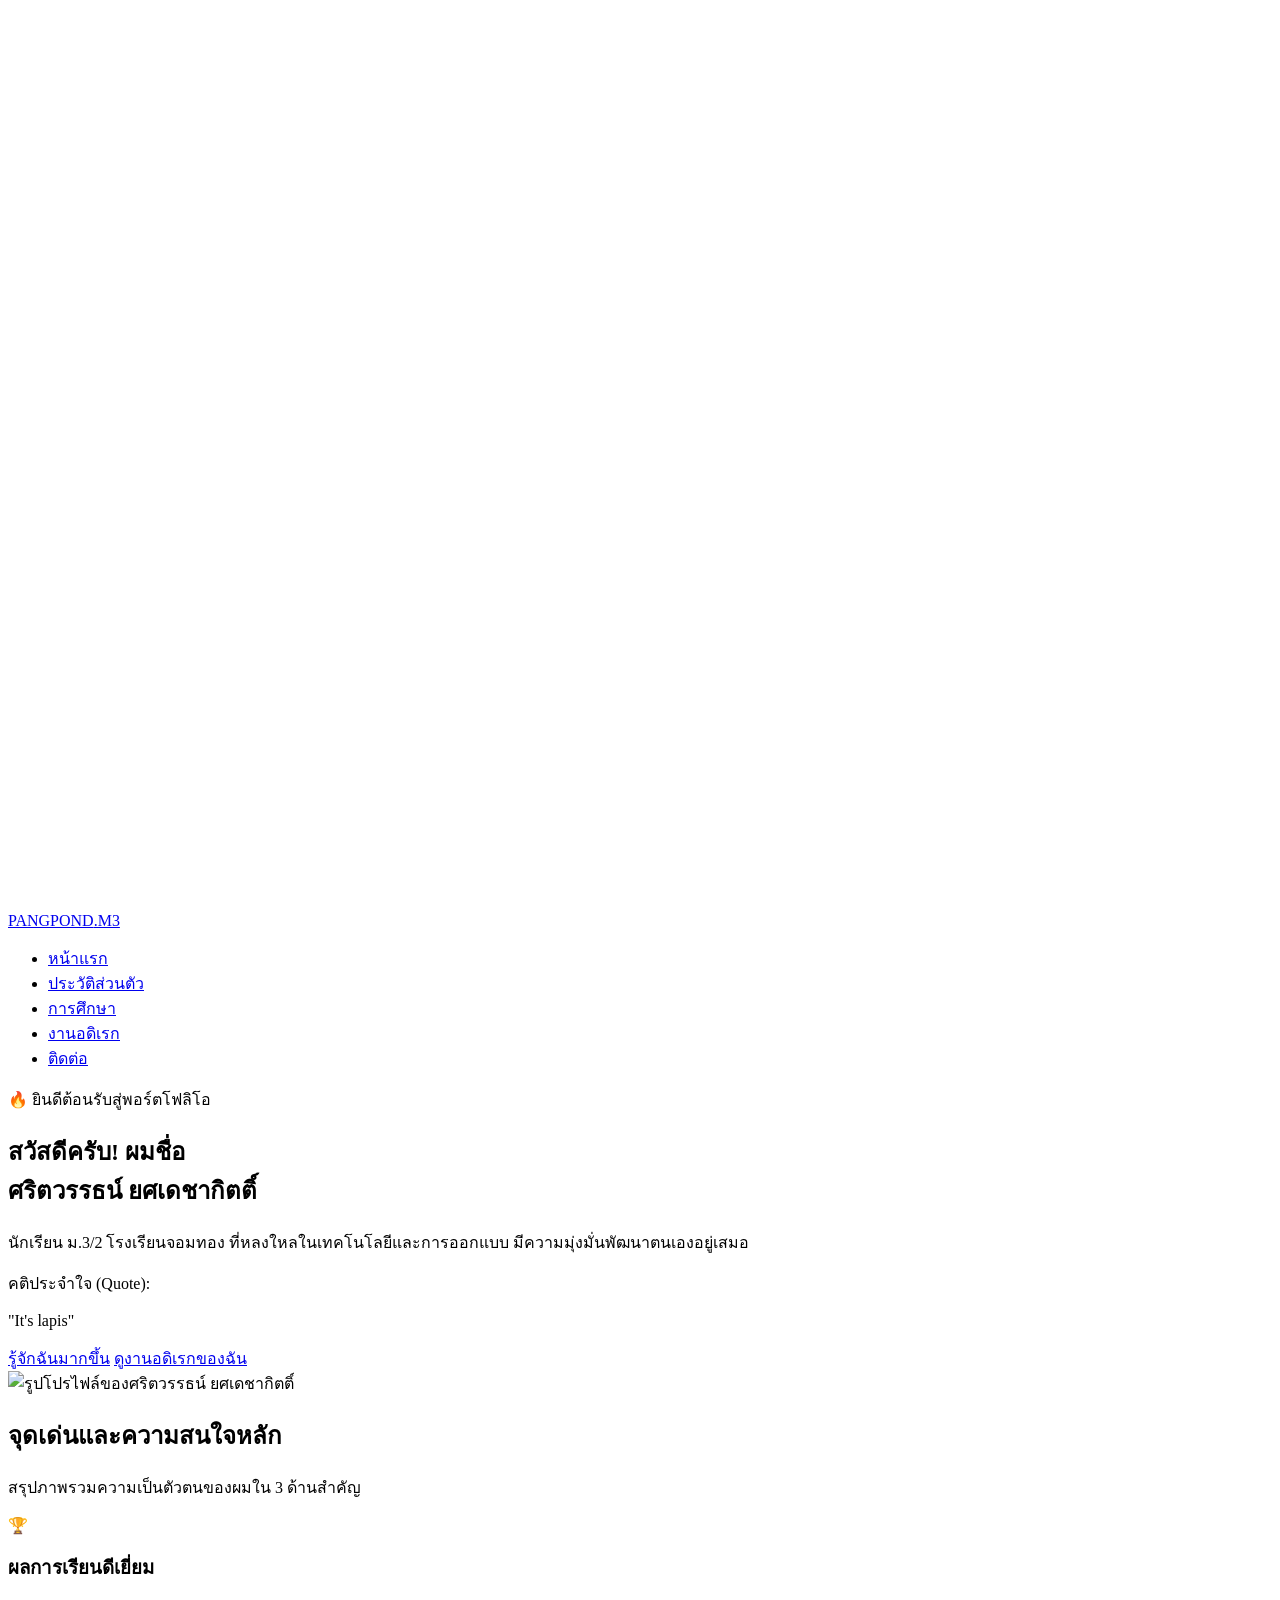
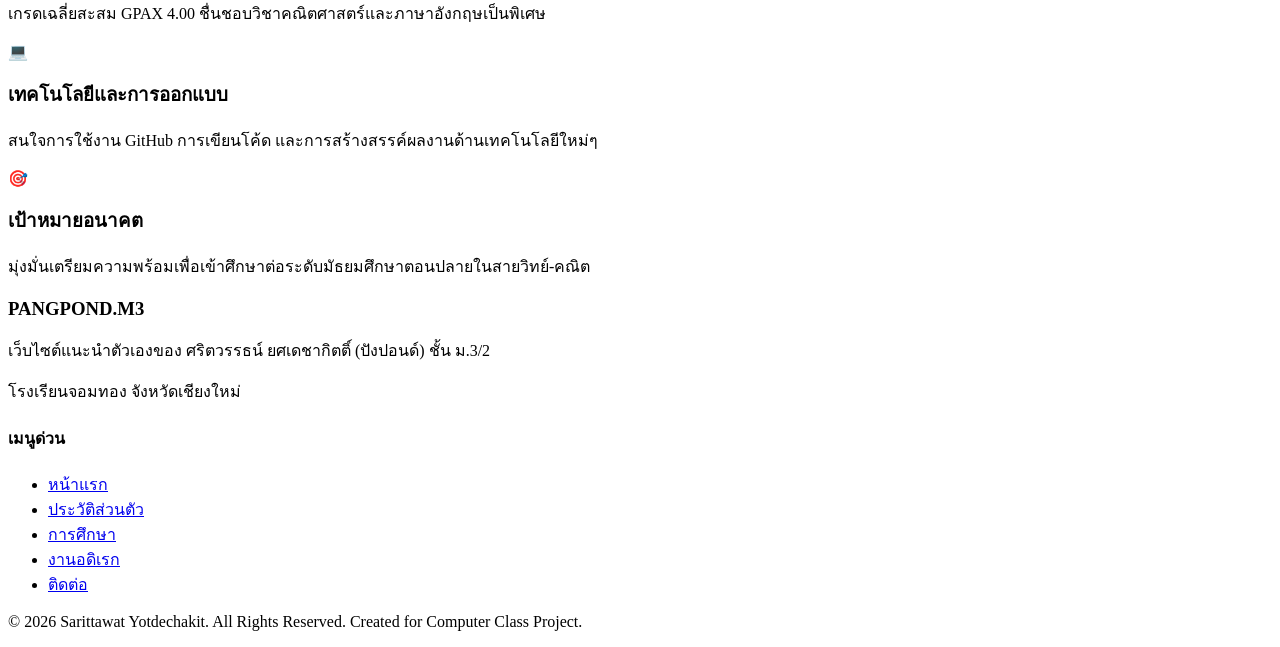
==== index.html @ 7014427b "Create index.html" ====
<!DOCTYPE html>
<html lang="th">
<head>
    <meta charset="UTF-8">
    <meta name="viewport" content="width=device-width, initial-scale=1.0">
    <title>หน้าแรก | Sarittawat Yotdechakit Portfolio</title>
    <link rel="stylesheet" href="style.css">
    <link rel="preconnect" href="https://fonts.googleapis.com">
    <link rel="preconnect" href="https://fonts.gstatic.com" crossorigin>
    <link href="https://fonts.googleapis.com/css2?family=Prompt:wght@300;400;500;600;700&display=swap" rel="stylesheet">
</head>
<body>

    <!-- Canvas สำหรับสร้างเอฟเฟกต์นกฟีนิกซ์ไฟและเปลวเพลิงเมื่อคลิก -->
    <canvas id="fireCanvas"></canvas>

    <!-- Navigation Bar -->
    <header class="navbar-container">
        <nav class="navbar">
            <a href="index.html" class="logo">PANGPOND<span>.M3</span></a>
            <ul class="nav-links">
                <li><a href="index.html" class="active">หน้าแรก</a></li>
                <li><a href="profile.html">ประวัติส่วนตัว</a></li>
                <li><a href="education.html">การศึกษา</a></li>
                <li><a href="hobby.html">งานอดิเรก</a></li>
                <li><a href="contact.html">ติดต่อ</a></li>
            </ul>
        </nav>
    </header>

    <!-- Main Content -->
    <main>
        <!-- Hero Section -->
        <section class="hero-section">
            <div class="hero-content">
                <span class="badge">🔥 ยินดีต้อนรับสู่พอร์ตโฟลิโอ</span>
                <h1 class="hero-title">สวัสดีครับ! ผมชื่อ <br><span class="highlight-text">ศริตวรรธน์ ยศเดชากิตติ์</span></h1>
                <p class="hero-subtitle">นักเรียน ม.3/2 โรงเรียนจอมทอง ที่หลงใหลในเทคโนโลยีและการออกแบบ มีความมุ่งมั่นพัฒนาตนเองอยู่เสมอ</p>
                
                <div class="quote-box">
                    <span class="quote-title">คติประจำใจ (Quote):</span>
                    <p class="quote-text">"It's lapis"</p>
                </div>

                <div class="hero-buttons">
                    <a href="profile.html" class="btn btn-primary">รู้จักฉันมากขึ้น</a>
                    <a href="hobby.html" class="btn btn-secondary">ดูงานอดิเรกของฉัน</a>
                </div>
            </div>

            <div class="hero-image-container">
                <div class="hero-image-bg"></div>
                <img src="https://www.khaosod.co.th/wpapp/uploads/2019/06/62216820_2484852834909243_7694992050374049792_n.jpg" alt="รูปโปรไฟล์ของศริตวรรธน์ ยศเดชากิตติ์" class="hero-avatar">
            </div>
        </section>

        <!-- Highlights Quick Info Section -->
        <section class="container section-padding">
            <div class="section-title">
                <h2>จุดเด่นและความสนใจหลัก</h2>
                <p>สรุปภาพรวมความเป็นตัวตนของผมใน 3 ด้านสำคัญ</p>
            </div>
            <div class="grid-3">
                <div class="card card-highlight">
                    <div class="card-icon">🏆</div>
                    <h3>ผลการเรียนดีเยี่ยม</h3>
                    <p>เกรดเฉลี่ยสะสม GPAX 4.00 ชื่นชอบวิชาคณิตศาสตร์และภาษาอังกฤษเป็นพิเศษ</p>
                </div>
                <div class="card card-highlight">
                    <div class="card-icon">💻</div>
                    <h3>เทคโนโลยีและการออกแบบ</h3>
                    <p>สนใจการใช้งาน GitHub การเขียนโค้ด และการสร้างสรรค์ผลงานด้านเทคโนโลยีใหม่ๆ</p>
                </div>
                <div class="card card-highlight">
                    <div class="card-icon">🎯</div>
                    <h3>เป้าหมายอนาคต</h3>
                    <p>มุ่งมั่นเตรียมความพร้อมเพื่อเข้าศึกษาต่อระดับมัธยมศึกษาตอนปลายในสายวิทย์-คณิต</p>
                </div>
            </div>
        </section>
    </main>

    <!-- Footer -->
    <footer class="footer">
        <div class="footer-container">
            <div class="footer-info">
                <h3>PANGPOND<span>.M3</span></h3>
                <p>เว็บไซต์แนะนำตัวเองของ ศริตวรรธน์ ยศเดชากิตติ์ (ปังปอนด์) ชั้น ม.3/2</p>
                <p>โรงเรียนจอมทอง จังหวัดเชียงใหม่</p>
            </div>
            <div class="footer-links">
                <h4>เมนูด่วน</h4>
                <ul>
                    <li><a href="index.html">หน้าแรก</a></li>
                    <li><a href="profile.html">ประวัติส่วนตัว</a></li>
                    <li><a href="education.html">การศึกษา</a></li>
                    <li><a href="hobby.html">งานอดิเรก</a></li>
                    <li><a href="contact.html">ติดต่อ</a></li>
                </ul>
            </div>
        </div>
        <div class="footer-bottom">
            <p>&copy; 2026 Sarittawat Yotdechakit. All Rights Reserved. Created for Computer Class Project.</p>
        </div>
    </footer>

    <!-- Interactive Script for Phoenix Fire Effect -->
    <script>
        const canvas = document.getElementById('fireCanvas');
        const ctx = canvas.getContext('2d');
        let particles = [];

        function resizeCanvas() {
            canvas.width = window.innerWidth;
            canvas.height = window.innerHeight;
        }
        window.addEventListener('resize', resizeCanvas);
        resizeCanvas();

        class Particle {
            constructor(x, y, vx, vy, color, size, life) {
                this.x = x;
                this.y = y;
                this.vx = vx;
                this.vy = vy;
                this.color = color;
                this.size = size;
                this.life = life;
                this.maxLife = life;
            }
            update() {
                this.x += this.vx;
                this.y += this.vy;
                this.size *= 0.96;
                this.life--;
            }
            draw() {
                ctx.save();
                ctx.globalAlpha = Math.max(0, this.life / this.maxLife);
                ctx.beginPath();
                ctx.arc(this.x, this.y, this.size, 0, Math.PI * 2);
                ctx.fillStyle = this.color;
                ctx.shadowBlur = 15;
                ctx.shadowColor = '#ff3300';
                ctx.fill();
                ctx.restore();
            }
        }

        function createPhoenixExplosion(x, y) {
            const colors = ['#ff2200', '#ff6600', '#ffaa00', '#ffff55', '#ffffff'];
            // Create Phoenix burst rays and wings
            for (let i = 0; i < 80; i++) {
                const angle = Math.random() * Math.PI * 2;
                const speed = Math.random() * 8 + 2;
                const vx = Math.cos(angle) * speed;
                const vy = Math.sin(angle) * speed - 2; // Flame buoyancy
                const color = colors[Math.floor(Math.random() * colors.length)];
                particles.push(new Particle(x, y, vx, vy, color, Math.random() * 10 + 4, Math.random() * 30 + 20));
            }
        }

        window.addEventListener('click', (e) => {
            createPhoenixExplosion(e.clientX, e.clientY);
        });

        function animate() {
            ctx.clearRect(0, 0, canvas.width, canvas.height);
            particles = particles.filter(p => p.life > 0 && p.size > 0.5);
            particles.forEach(p => {
                p.update();
                p.draw();
            });
            requestAnimationFrame(animate);
        }
        animate();
    </script>
</body>
</html>
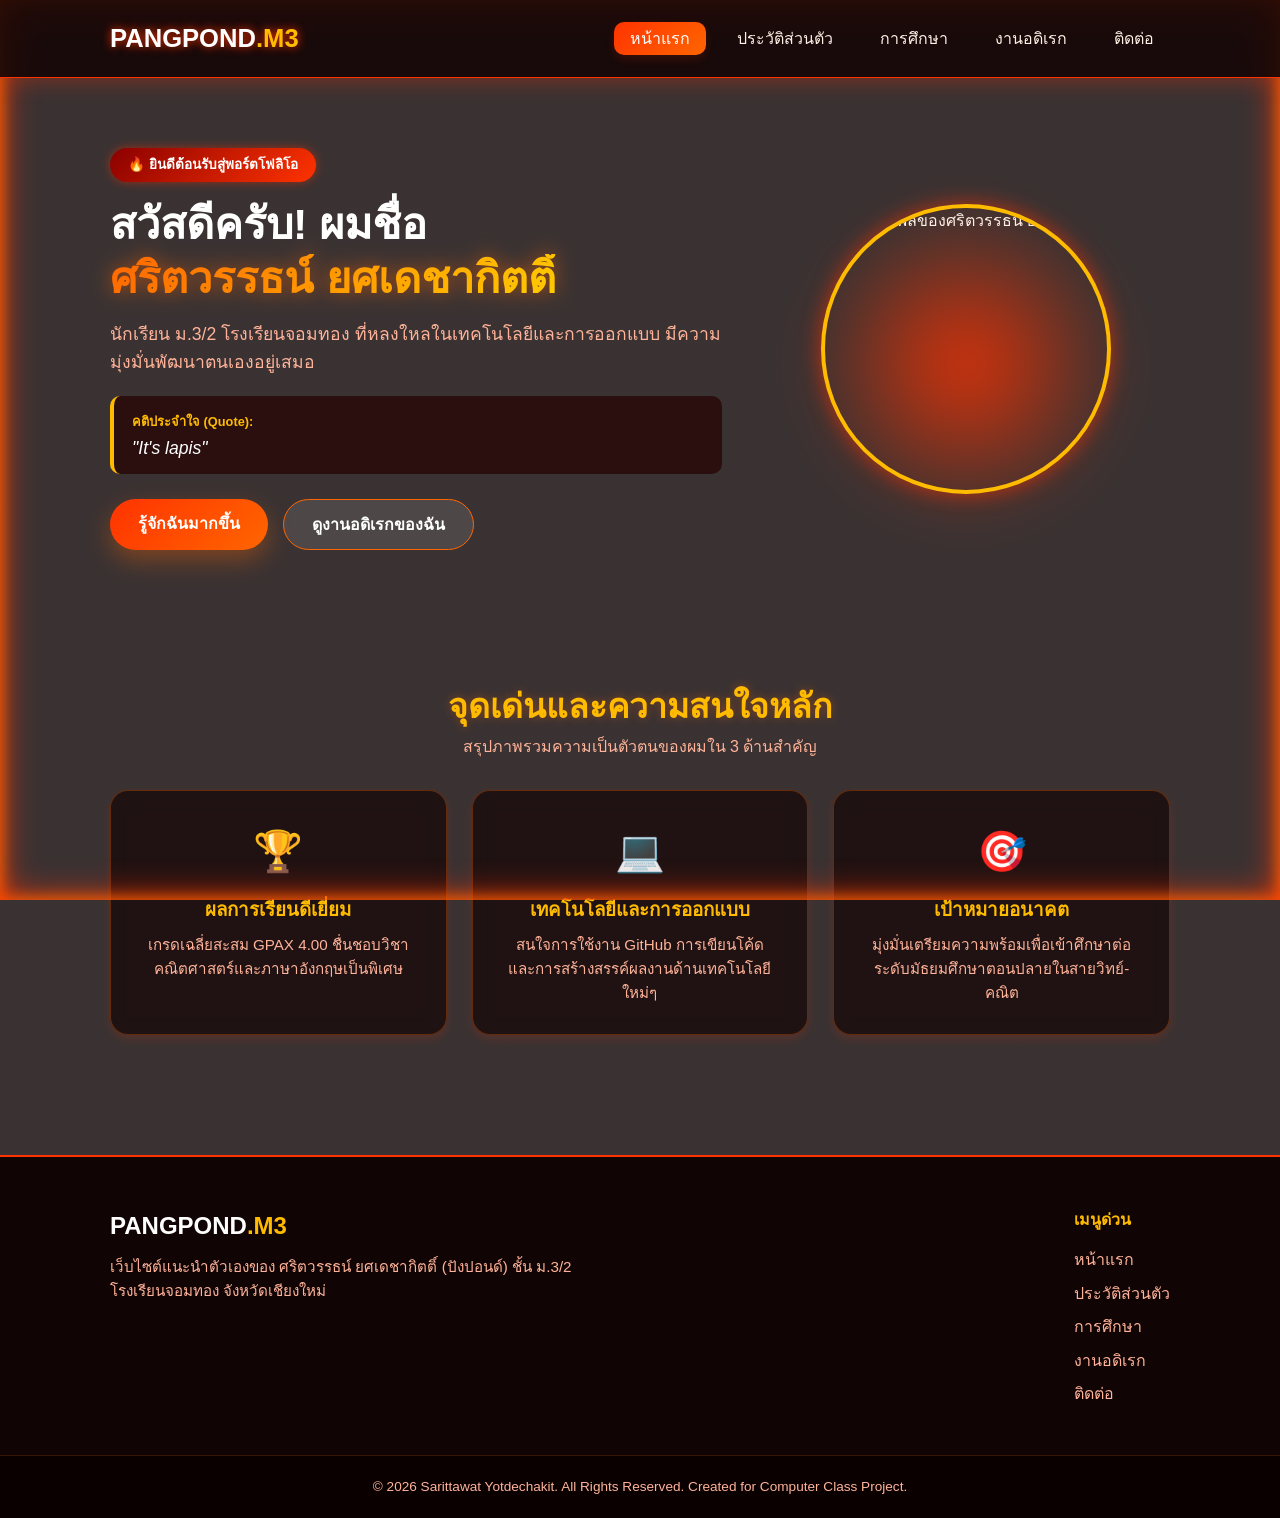
==== commit e2f82f69: "Update index.html" ====
--- a/index.html
+++ b/index.html
@@ -8,8 +8,21 @@
     <link rel="preconnect" href="https://fonts.googleapis.com">
     <link rel="preconnect" href="https://fonts.gstatic.com" crossorigin>
     <link href="https://fonts.googleapis.com/css2?family=Prompt:wght@300;400;500;600;700&display=swap" rel="stylesheet">
+    <style>
+        /* เพิ่มเติม Style เล็กน้อยเพื่อให้ผู้ใช้รู้ว่าการ์ดสามารถคลิกได้ */
+        .card-highlight {
+            cursor: pointer;
+            transition: transform 0.2s, box-shadow 0.2s;
+        }
+        .card-highlight:hover {
+            transform: translateY(-5px);
+        }
+    </style>
 </head>
 <body>
+
+    <!-- แท็กเล่นเสียง (เปลี่ยน phoenix-sound.mp3 เป็นที่อยู่ไฟล์เสียงของคุณ) -->
+    <audio id="phoenixAudio" src="phoenix-sound.mp3" preload="auto"></audio>
 
     <!-- Canvas สำหรับสร้างเอฟเฟกต์นกฟีนิกซ์ไฟและเปลวเพลิงเมื่อคลิก -->
     <canvas id="fireCanvas"></canvas>
@@ -43,8 +56,8 @@
                 </div>
 
                 <div class="hero-buttons">
-                    <a href="profile.html" class="btn btn-primary">รู้จักฉันมากขึ้น</a>
-                    <a href="hobby.html" class="btn btn-secondary">ดูงานอดิเรกของฉัน</a>
+                    <a href="profile.html" class="btn btn-primary" onclick="playPhoenixSound()">รู้จักฉันมากขึ้น</a>
+                    <a href="hobby.html" class="btn btn-secondary" onclick="playPhoenixSound()">ดูงานอดิเรกของฉัน</a>
                 </div>
             </div>
 
@@ -61,17 +74,20 @@
                 <p>สรุปภาพรวมความเป็นตัวตนของผมใน 3 ด้านสำคัญ</p>
             </div>
             <div class="grid-3">
-                <div class="card card-highlight">
+                <!-- ช่องข้อมูลที่ 1 -->
+                <div class="card card-highlight" onclick="playPhoenixSound()">
                     <div class="card-icon">🏆</div>
                     <h3>ผลการเรียนดีเยี่ยม</h3>
                     <p>เกรดเฉลี่ยสะสม GPAX 4.00 ชื่นชอบวิชาคณิตศาสตร์และภาษาอังกฤษเป็นพิเศษ</p>
                 </div>
-                <div class="card card-highlight">
+                <!-- ช่องข้อมูลที่ 2 -->
+                <div class="card card-highlight" onclick="playPhoenixSound()">
                     <div class="card-icon">💻</div>
                     <h3>เทคโนโลยีและการออกแบบ</h3>
                     <p>สนใจการใช้งาน GitHub การเขียนโค้ด และการสร้างสรรค์ผลงานด้านเทคโนโลยีใหม่ๆ</p>
                 </div>
-                <div class="card card-highlight">
+                <!-- ช่องข้อมูลที่ 3 -->
+                <div class="card card-highlight" onclick="playPhoenixSound()">
                     <div class="card-icon">🎯</div>
                     <h3>เป้าหมายอนาคต</h3>
                     <p>มุ่งมั่นเตรียมความพร้อมเพื่อเข้าศึกษาต่อระดับมัธยมศึกษาตอนปลายในสายวิทย์-คณิต</p>
@@ -104,8 +120,20 @@
         </div>
     </footer>
 
-    <!-- Interactive Script for Phoenix Fire Effect -->
+    <!-- Interactive Script for Phoenix Fire Effect & Sound -->
     <script>
+        // ฟังก์ชันเล่นเสียงนกฟีนิกซ์
+        function playPhoenixSound() {
+            const sound = document.getElementById('phoenixAudio');
+            if (sound) {
+                sound.currentTime = 0; // ตั้งค่าเล่นตั้งแต่จุดเริ่มต้นใหม่ทุกครั้งที่คลิก
+                sound.play().catch(error => {
+                    console.log("Audio play blocked or error:", error);
+                });
+            }
+        }
+
+        // เอฟเฟกต์ Canvas เปลวไฟ
         const canvas = document.getElementById('fireCanvas');
         const ctx = canvas.getContext('2d');
         let particles = [];
@@ -149,12 +177,11 @@
 
         function createPhoenixExplosion(x, y) {
             const colors = ['#ff2200', '#ff6600', '#ffaa00', '#ffff55', '#ffffff'];
-            // Create Phoenix burst rays and wings
             for (let i = 0; i < 80; i++) {
                 const angle = Math.random() * Math.PI * 2;
                 const speed = Math.random() * 8 + 2;
                 const vx = Math.cos(angle) * speed;
-                const vy = Math.sin(angle) * speed - 2; // Flame buoyancy
+                const vy = Math.sin(angle) * speed - 2;
                 const color = colors[Math.floor(Math.random() * colors.length)];
                 particles.push(new Particle(x, y, vx, vy, color, Math.random() * 10 + 4, Math.random() * 30 + 20));
             }
--- a/style.css
+++ b/style.css
@@ -0,0 +1,805 @@
+/* ==========================================================================
+   FIRE THEME VARIABLES & GLOBAL STYLES
+   ========================================================================== */
+:root {
+    --fire-dark: #8B0000;
+    --fire-main: #FF3300;
+    --fire-orange: #FF6600;
+    --fire-gold: #FFBB00;
+    --fire-light: #FFE5D9;
+    --white: #FFFFFF;
+    --dark-overlay: rgba(15, 5, 5, 0.82);
+    --card-bg: rgba(25, 10, 10, 0.78);
+    --text-dark: #FFF0E6;
+    --text-muted: #FFB399;
+    --shadow-sm: 0 4px 10px rgba(255, 51, 0, 0.15);
+    --shadow-md: 0 10px 25px rgba(255, 102, 0, 0.35);
+    --shadow-fire: 0 0 20px rgba(255, 51, 0, 0.6);
+    --radius-sm: 10px;
+    --radius-md: 18px;
+    --radius-lg: 28px;
+    --transition: all 0.3s ease;
+}
+
+* {
+    margin: 0;
+    padding: 0;
+    box-sizing: border-box;
+}
+
+/* Custom Feather Mouse Cursor (SVG Glowing Feather Cursor) */
+html, body {
+    cursor: url('data:image/svg+xml;utf8,<svg xmlns="http://www.w3.org/2000/svg" width="36" height="36" viewBox="0 0 24 24" fill="none" stroke="%23FF5500" stroke-width="2" stroke-linecap="round" stroke-linejoin="round"><path d="M20.24 12.24a6 6 0 0 0-8.49-8.49L3 13v5h5l8.75-8.76a6 6 0 0 0 8.49 0z"></path><path d="M16 8L2 22"></path><path d="M17.5 15.5L22 20"></path></svg>') 0 0, auto;
+}
+
+a, button, input {
+    cursor: url('data:image/svg+xml;utf8,<svg xmlns="http://www.w3.org/2000/svg" width="36" height="36" viewBox="0 0 24 24" fill="%23FF9900" stroke="%23FF2200" stroke-width="2"><path d="M20.24 12.24a6 6 0 0 0-8.49-8.49L3 13v5h5l8.75-8.76a6 6 0 0 0 8.49 0z"></path></svg>') 0 0, pointer;
+}
+
+body {
+    font-family: 'Prompt', sans-serif;
+    /* Rodan Godzilla Background with Dark Fire Overlay */
+    background: linear-gradient(var(--dark-overlay), var(--dark-overlay)), 
+                url('https://images.wallpapersden.com/image/download/rodan-godzilla-king-of-the-monsters-movie_a2lraWqUmZqaraWkpJRsa21lrWloZ2U.jpg') no-repeat center center fixed;
+    background-size: cover;
+    color: var(--text-dark);
+    line-height: 1.6;
+    display: flex;
+    flex-direction: column;
+    min-height: 100vh;
+    position: relative;
+    overflow-x: hidden;
+}
+
+/* Border Flame Effect (กรอบเปลวเพลิงลุกรอบจอ) */
+body::before {
+    content: '';
+    position: fixed;
+    top: 0; left: 0; right: 0; bottom: 0;
+    pointer-events: none;
+    z-index: 999;
+    box-shadow: inset 0 0 35px #ff3300, inset 0 0 15px #ff9900;
+    animation: flameBorder 2s infinite alternate ease-in-out;
+}
+
+@keyframes flameBorder {
+    0% { box-shadow: inset 0 0 25px #ff2200, inset 0 0 10px #ff8800; }
+    50% { box-shadow: inset 0 0 45px #ff4400, inset 0 0 20px #ffaa00; }
+    100% { box-shadow: inset 0 0 30px #cc1100, inset 0 0 12px #ff6600; }
+}
+
+/* Canvas for Explosive Phoenix Fire Particle Effects */
+#fireCanvas {
+    position: fixed;
+    top: 0;
+    left: 0;
+    width: 100vw;
+    height: 100vh;
+    pointer-events: none;
+    z-index: 9999;
+}
+
+main {
+    flex: 1;
+}
+
+/* ==========================================================================
+   LAYOUT & UTILITIES
+   ========================================================================== */
+.container {
+    max-width: 1100px;
+    margin: 0 auto;
+    padding: 0 20px;
+}
+
+.section-padding {
+    padding: 60px 20px;
+}
+
+.margin-top-20 { margin-top: 20px; }
+.margin-top-50 { margin-top: 50px; }
+.margin-bottom-30 { margin-bottom: 30px; }
+.text-center { text-align: center; }
+
+.grid-3 {
+    display: grid;
+    grid-template-columns: repeat(auto-fit, minmax(300px, 1fr));
+    gap: 25px;
+}
+
+.page-header {
+    text-align: center;
+    margin-bottom: 40px;
+}
+
+.page-header h1 {
+    font-size: 2.6rem;
+    color: var(--fire-gold);
+    text-shadow: 0 0 15px rgba(255, 102, 0, 0.6);
+    margin: 10px 0;
+}
+
+.page-header p {
+    color: var(--text-muted);
+    font-size: 1.1rem;
+}
+
+.badge {
+    background: linear-gradient(135deg, var(--fire-dark), var(--fire-main));
+    color: var(--white);
+    padding: 6px 18px;
+    border-radius: 50px;
+    font-size: 0.85rem;
+    font-weight: 600;
+    display: inline-block;
+    box-shadow: 0 0 10px rgba(255, 51, 0, 0.5);
+}
+
+.section-title {
+    text-align: center;
+    margin-bottom: 30px;
+}
+
+.section-title h2 {
+    font-size: 2.1rem;
+    color: var(--fire-gold);
+    text-shadow: 0 0 10px rgba(255, 102, 0, 0.4);
+}
+
+.section-title p {
+    color: var(--text-muted);
+}
+
+/* ==========================================================================
+   NAVIGATION BAR
+   ========================================================================== */
+.navbar-container {
+    position: sticky;
+    top: 0;
+    z-index: 1000;
+    background: rgba(20, 5, 5, 0.88);
+    backdrop-filter: blur(12px);
+    box-shadow: 0 4px 20px rgba(255, 51, 0, 0.3);
+    border-bottom: 1px solid var(--fire-main);
+}
+
+.navbar {
+    max-width: 1100px;
+    margin: 0 auto;
+    display: flex;
+    justify-content: space-between;
+    align-items: center;
+    padding: 18px 20px;
+}
+
+.logo {
+    font-size: 1.6rem;
+    font-weight: 700;
+    color: var(--white);
+    text-decoration: none;
+    text-shadow: 0 0 10px var(--fire-main);
+}
+
+.logo span {
+    color: var(--fire-gold);
+}
+
+.nav-links {
+    display: flex;
+    list-style: none;
+    gap: 15px;
+}
+
+.nav-links a {
+    text-decoration: none;
+    color: var(--text-dark);
+    font-weight: 500;
+    padding: 8px 16px;
+    border-radius: var(--radius-sm);
+    transition: var(--transition);
+}
+
+.nav-links a:hover,
+.nav-links a.active {
+    color: var(--white);
+    background: linear-gradient(135deg, var(--fire-main), var(--fire-orange));
+    box-shadow: var(--shadow-sm);
+}
+
+/* ==========================================================================
+   HERO SECTION
+   ========================================================================== */
+.hero-section {
+    max-width: 1100px;
+    margin: 0 auto;
+    padding: 70px 20px;
+    display: flex;
+    align-items: center;
+    justify-content: space-between;
+    gap: 40px;
+}
+
+.hero-content {
+    flex: 1.2;
+}
+
+.hero-title {
+    font-size: 2.7rem;
+    line-height: 1.25;
+    margin: 15px 0;
+    color: var(--white);
+}
+
+.highlight-text {
+    background: linear-gradient(135deg, #FF6600, #FFCC00);
+    -webkit-background-clip: text;
+    -webkit-text-fill-color: transparent;
+    filter: drop-shadow(0 0 10px rgba(255, 102, 0, 0.6));
+}
+
+.hero-subtitle {
+    font-size: 1.1rem;
+    color: var(--text-muted);
+    margin-bottom: 20px;
+}
+
+.quote-box {
+    background: rgba(40, 10, 10, 0.85);
+    border-left: 4px solid var(--fire-gold);
+    padding: 12px 18px;
+    border-radius: var(--radius-sm);
+    margin-bottom: 25px;
+}
+
+.quote-title {
+    font-size: 0.8rem;
+    color: var(--fire-gold);
+    font-weight: 600;
+}
+
+.quote-text {
+    font-style: italic;
+    color: var(--white);
+    font-size: 1.1rem;
+}
+
+.hero-buttons {
+    display: flex;
+    gap: 15px;
+}
+
+.btn {
+    display: inline-block;
+    padding: 12px 28px;
+    border-radius: 50px;
+    text-decoration: none;
+    font-weight: 600;
+    transition: var(--transition);
+}
+
+.btn-primary {
+    background: linear-gradient(135deg, var(--fire-main), var(--fire-orange));
+    color: var(--white);
+    box-shadow: var(--shadow-md);
+}
+
+.btn-primary:hover {
+    transform: translateY(-3px) scale(1.02);
+    box-shadow: 0 0 25px var(--fire-main);
+}
+
+.btn-secondary {
+    background: rgba(255, 255, 255, 0.1);
+    color: var(--white);
+    border: 1px solid var(--fire-orange);
+}
+
+.btn-secondary:hover {
+    background: var(--fire-orange);
+    transform: translateY(-3px);
+}
+
+.hero-image-container {
+    position: relative;
+    flex: 0.8;
+    display: flex;
+    justify-content: center;
+}
+
+.hero-image-bg {
+    position: absolute;
+    width: 320px;
+    height: 320px;
+    background: radial-gradient(circle, var(--fire-main) 0%, transparent 70%);
+    border-radius: 50%;
+    z-index: 1;
+    filter: blur(25px);
+    opacity: 0.8;
+    animation: pulseGlow 3s infinite alternate;
+}
+
+@keyframes pulseGlow {
+    0% { transform: scale(0.9); opacity: 0.6; }
+    100% { transform: scale(1.1); opacity: 0.9; }
+}
+
+.hero-avatar {
+    position: relative;
+    z-index: 2;
+    width: 290px;
+    height: 290px;
+    object-fit: cover;
+    border-radius: 50%;
+    border: 4px solid var(--fire-gold);
+    box-shadow: var(--shadow-fire);
+    transition: var(--transition);
+}
+
+.hero-avatar:hover {
+    transform: scale(1.04) rotate(2deg);
+    border-color: var(--fire-main);
+}
+
+/* ==========================================================================
+   CARDS & HOVER EFFECTS
+   ========================================================================== */
+.card {
+    background: var(--card-bg);
+    padding: 28px;
+    border-radius: var(--radius-md);
+    box-shadow: var(--shadow-sm);
+    border: 1px solid rgba(255, 102, 0, 0.3);
+    backdrop-filter: blur(8px);
+    transition: var(--transition);
+}
+
+.card:hover {
+    transform: translateY(-6px);
+    box-shadow: var(--shadow-md);
+    border-color: var(--fire-gold);
+}
+
+.card-highlight {
+    text-align: center;
+}
+
+.card-icon {
+    font-size: 2.5rem;
+    margin-bottom: 12px;
+}
+
+.card-highlight h3 {
+    color: var(--fire-gold);
+    margin-bottom: 8px;
+}
+
+.card-highlight p {
+    color: var(--text-muted);
+    font-size: 0.95rem;
+}
+
+/* ==========================================================================
+   PROFILE PAGE STYLES
+   ========================================================================== */
+.profile-grid {
+    display: grid;
+    grid-template-columns: 1fr 2fr;
+    gap: 30px;
+}
+
+.profile-card-image {
+    background: var(--card-bg);
+    padding: 20px;
+    border-radius: var(--radius-md);
+    box-shadow: var(--shadow-sm);
+    text-align: center;
+    border: 1px solid rgba(255, 102, 0, 0.3);
+}
+
+.profile-img {
+    width: 100%;
+    max-height: 380px;
+    object-fit: cover;
+    border-radius: var(--radius-sm);
+    border: 2px solid var(--fire-orange);
+    margin-bottom: 15px;
+}
+
+.profile-tagline h3 {
+    color: var(--fire-gold);
+    font-size: 1.4rem;
+}
+
+.profile-tagline p {
+    color: var(--text-muted);
+}
+
+.info-box h2 {
+    color: var(--fire-gold);
+    margin-bottom: 18px;
+    border-bottom: 2px solid rgba(255, 102, 0, 0.3);
+    padding-bottom: 10px;
+}
+
+.info-grid {
+    display: grid;
+    grid-template-columns: repeat(auto-fit, minmax(220px, 1fr));
+    gap: 15px;
+}
+
+.info-item {
+    display: flex;
+    flex-direction: column;
+}
+
+.info-label {
+    font-size: 0.85rem;
+    color: var(--text-muted);
+}
+
+.info-value {
+    font-weight: 600;
+    color: var(--white);
+}
+
+.about-text {
+    color: var(--text-dark);
+    font-size: 1.05rem;
+}
+
+/* ==========================================================================
+   EDUCATION & TIMELINE
+   ========================================================================== */
+.timeline {
+    position: relative;
+    max-width: 800px;
+    margin: 0 auto;
+    padding: 20px 0;
+}
+
+.timeline::before {
+    content: '';
+    position: absolute;
+    top: 0;
+    bottom: 0;
+    left: 20px;
+    width: 4px;
+    background: linear-gradient(to bottom, var(--fire-main), var(--fire-gold));
+}
+
+.timeline-item {
+    position: relative;
+    padding-left: 50px;
+    margin-bottom: 30px;
+}
+
+.timeline-dot {
+    position: absolute;
+    left: 11px;
+    top: 5px;
+    width: 22px;
+    height: 22px;
+    border-radius: 50%;
+    background: var(--fire-gold);
+    border: 4px solid var(--fire-dark);
+    box-shadow: 0 0 10px var(--fire-main);
+}
+
+.timeline-date {
+    display: inline-block;
+    font-size: 0.85rem;
+    background: var(--fire-main);
+    color: var(--white);
+    padding: 2px 12px;
+    border-radius: 20px;
+    font-weight: 600;
+    margin-bottom: 8px;
+}
+
+.timeline-content h3 {
+    color: var(--fire-gold);
+}
+
+.highlight-gpax {
+    color: var(--fire-gold);
+    font-size: 1.3rem;
+    font-weight: 700;
+    text-shadow: 0 0 8px var(--fire-orange);
+}
+
+.timeline-desc {
+    color: var(--text-muted);
+    margin-top: 8px;
+    font-size: 0.95rem;
+}
+
+/* Table Design */
+.table-responsive {
+    overflow-x: auto;
+    margin-top: 20px;
+}
+
+.styled-table {
+    width: 100%;
+    border-collapse: collapse;
+    background: var(--card-bg);
+    border-radius: var(--radius-md);
+    overflow: hidden;
+    box-shadow: var(--shadow-sm);
+    border: 1px solid rgba(255, 102, 0, 0.3);
+}
+
+.styled-table thead tr {
+    background: linear-gradient(135deg, var(--fire-dark), var(--fire-main));
+    color: var(--white);
+    text-align: left;
+}
+
+.styled-table th,
+.styled-table td {
+    padding: 16px 20px;
+}
+
+.styled-table tbody tr {
+    border-bottom: 1px solid rgba(255, 102, 0, 0.15);
+}
+
+.badge-status {
+    padding: 4px 12px;
+    border-radius: 20px;
+    font-size: 0.8rem;
+    font-weight: 600;
+}
+
+.status-success {
+    background: rgba(0, 200, 83, 0.2);
+    color: #69F0AE;
+    border: 1px solid #00C853;
+}
+
+.status-primary {
+    background: rgba(255, 102, 0, 0.2);
+    color: var(--fire-gold);
+    border: 1px solid var(--fire-orange);
+}
+
+.status-target {
+    background: rgba(255, 215, 0, 0.2);
+    color: #FFD700;
+    border: 1px solid #FFD700;
+}
+
+/* ==========================================================================
+   HOBBY PAGE STYLES
+   ========================================================================== */
+.hobby-card {
+    text-align: center;
+    border-top: 4px solid var(--fire-orange);
+}
+
+.hobby-card:hover {
+    border-top-color: var(--fire-gold);
+}
+
+.hobby-icon {
+    font-size: 3rem;
+    margin-bottom: 10px;
+}
+
+.hobby-topic {
+    color: var(--fire-gold);
+    font-weight: 600;
+    font-size: 1.1rem;
+    margin-bottom: 8px;
+}
+
+.hobby-card h3 {
+    color: var(--white);
+    margin-bottom: 5px;
+}
+
+.hobby-card p {
+    color: var(--text-muted);
+    font-size: 0.95rem;
+}
+
+/* ==========================================================================
+   CONTACT PAGE STYLES
+   ========================================================================== */
+.contact-grid {
+    display: grid;
+    grid-template-columns: repeat(auto-fit, minmax(240px, 1fr));
+    gap: 25px;
+}
+
+.contact-card {
+    text-align: center;
+}
+
+.contact-icon {
+    font-size: 2.8rem;
+    margin-bottom: 12px;
+}
+
+.contact-card h3 {
+    color: var(--fire-gold);
+    margin-bottom: 6px;
+}
+
+.contact-card p {
+    color: var(--text-muted);
+    font-size: 0.9rem;
+}
+
+.contact-link {
+    display: inline-block;
+    margin-top: 10px;
+    color: var(--fire-gold);
+    font-weight: 600;
+    text-decoration: none;
+}
+
+.contact-link:hover {
+    text-decoration: underline;
+    color: var(--white);
+}
+
+.contact-text {
+    font-weight: 600;
+    color: var(--white);
+    margin-top: 6px;
+}
+
+.cta-card {
+    background: linear-gradient(135deg, rgba(139, 0, 0, 0.9), rgba(255, 51, 0, 0.9));
+    color: var(--white);
+    text-align: center;
+    padding: 40px;
+    border: 1px solid var(--fire-gold);
+    box-shadow: 0 0 25px rgba(255, 51, 0, 0.5);
+}
+
+.cta-card h2 {
+    font-size: 2.1rem;
+    margin-bottom: 10px;
+    color: var(--white);
+}
+
+.cta-card p {
+    color: var(--fire-light);
+    margin-bottom: 25px;
+}
+
+.cta-card .btn-primary {
+    background: var(--white);
+    color: var(--fire-dark);
+}
+
+.cta-card .btn-primary:hover {
+    background: var(--fire-gold);
+    color: var(--fire-dark);
+}
+
+/* ==========================================================================
+   FOOTER
+   ========================================================================== */
+.footer {
+    background: rgba(15, 2, 2, 0.95);
+    color: var(--white);
+    padding-top: 50px;
+    margin-top: 60px;
+    border-top: 2px solid var(--fire-main);
+}
+
+.footer-container {
+    max-width: 1100px;
+    margin: 0 auto;
+    padding: 0 20px 40px 20px;
+    display: flex;
+    justify-content: space-between;
+    flex-wrap: wrap;
+    gap: 30px;
+}
+
+.footer-info h3 {
+    font-size: 1.5rem;
+    margin-bottom: 10px;
+    color: var(--white);
+}
+
+.footer-info span {
+    color: var(--fire-gold);
+}
+
+.footer-info p {
+    color: var(--text-muted);
+    font-size: 0.95rem;
+}
+
+.footer-links h4 {
+    margin-bottom: 15px;
+    color: var(--fire-gold);
+}
+
+.footer-links ul {
+    list-style: none;
+}
+
+.footer-links li {
+    margin-bottom: 8px;
+}
+
+.footer-links a {
+    color: var(--text-muted);
+    text-decoration: none;
+    transition: var(--transition);
+}
+
+.footer-links a:hover {
+    color: var(--fire-gold);
+    padding-left: 5px;
+}
+
+.footer-bottom {
+    background-color: #0A0000;
+    text-align: center;
+    padding: 20px;
+    font-size: 0.85rem;
+    color: var(--text-muted);
+    border-top: 1px solid rgba(255, 102, 0, 0.2);
+}
+
+/* ==========================================================================
+   RESPONSIVE DESIGN (MEDIA QUERIES)
+   ========================================================================== */
+@media (max-width: 768px) {
+    .navbar {
+        flex-direction: column;
+        gap: 15px;
+    }
+
+    .nav-links {
+        gap: 5px;
+        flex-wrap: wrap;
+        justify-content: center;
+    }
+
+    .nav-links a {
+        padding: 6px 12px;
+        font-size: 0.9rem;
+    }
+
+    .hero-section {
+        flex-direction: column-reverse;
+        text-align: center;
+        padding: 40px 20px;
+    }
+
+    .hero-title {
+        font-size: 2rem;
+    }
+
+    .hero-buttons {
+        justify-content: center;
+    }
+
+    .profile-grid {
+        grid-template-columns: 1fr;
+    }
+
+    .footer-container {
+        flex-direction: column;
+    }
+
+    .timeline::before {
+        left: 15px;
+    }
+
+    .timeline-dot {
+        left: 6px;
+    }
+
+    .timeline-item {
+        padding-left: 40px;
+    }
+}
